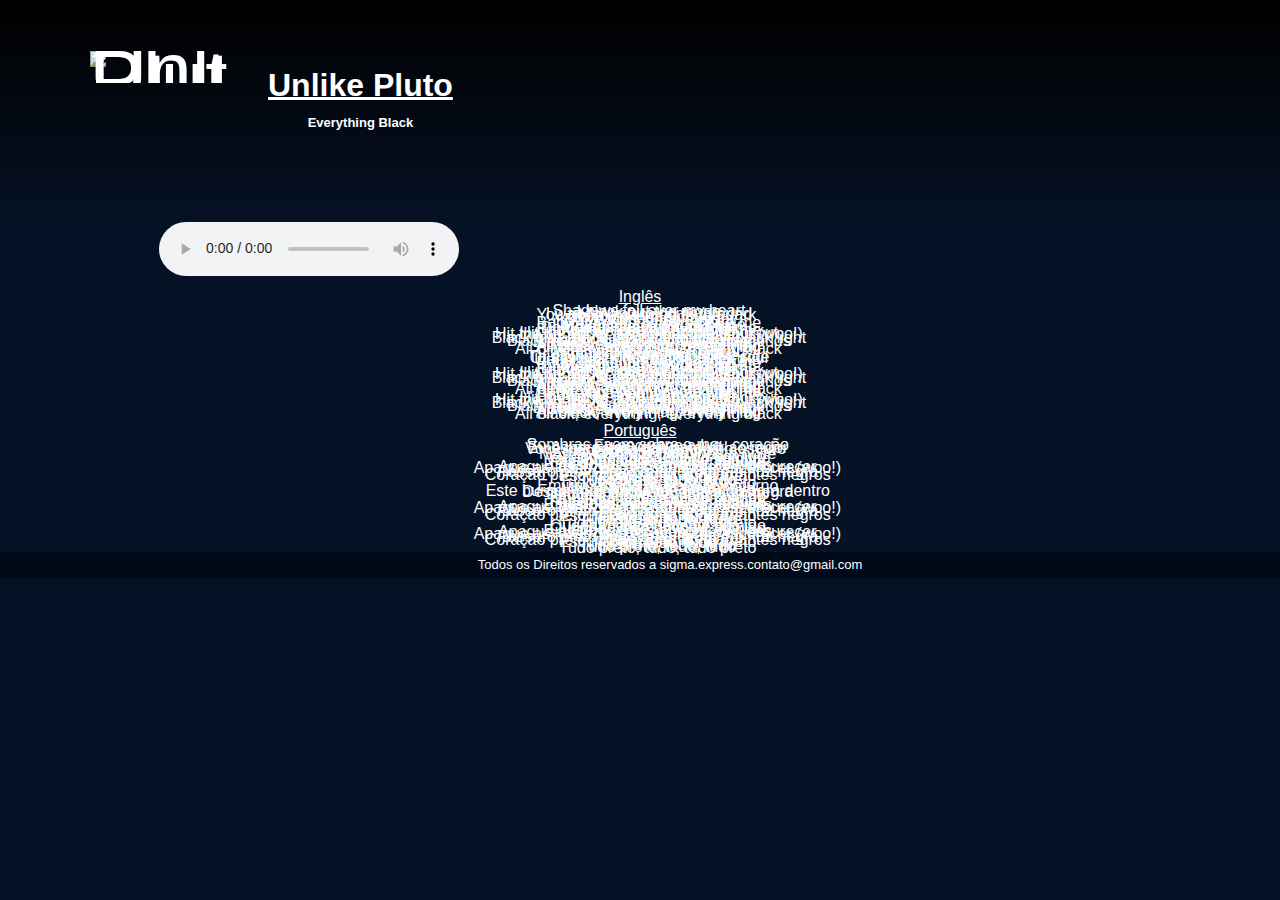
==== pages/Black.html @ 18821a56 "Create Black.html" ====
<!DOCTYPE html>
<html>
<head>
    <meta charset="UTF-8">
    <meta name="viewport" content="width=device-width, initial-scale=1.0">
    <link rel="stylesheet" href="../css/stylee.css">
    
    <title>Preto/Black</title>
</head>
<body>
    <header class="unlike">

        <img class="artista" src="..\imgs/musician/unlike999.png" alt="Unlike Pluto">

        <div class="artistaName">
        <p><b><u>Unlike Pluto</u></p>

        <div class="artistamusic">
            <p>Everything Black</p></b>
        </div>
<hr>
        
        
    </header>
    
    <div class="musica">
        <embed height="0" type="audio/midi" width="1" src="audio.mp3" volume="60" loop="false" autostart="false" />

        <audio controls>
            <source src="../mscs/Unlike Pluto - Everything Black (feat. Mike Taylor) [Official Lyric Video].mp3" type="audio/mpeg">
            <source src="../mscs/Unlike-Pluto-Everything-Black-_feat.-Mike-Taylor_-_Official-Lyric-Video_.ogg" type="audio/ogg">
            Seu navegador não suporta áudio tag.
        </audio>
    </div>
    
    <hr>
    
    <center>
     <div class="letra">
        <u>Inglês</u>
            <hr>
<pre>
    Shadows fall over my heart
    I black out the moon
    I wait for you to come around
    You got me dancing in the dark <br>(dancing in the dark)
    I've closed my eyes
    But I won't sleep tonight
    
    Baby, you should come with me
    I'll take you to the dark side
    Me and you, you and me
    Do bad things in the night time
    Baby, you should come with me
    And we can kill the lights
    Hit the lights, let it blackout, blackout
    Hit the lights, let it blackout, blackout (woo!)
    
    Black bird, black moon, black sky, black light
    Black, everything black
    Black heart, black keys, black diamonds
    Blackout, black, everything black
    Black, everything, everything
    All black, everything, everything
    All black, everything, everything
    All black, everything, everything black
    
    In a nocturnal state of mind
    Children of the night
    But it's the only way alive
    This black hole's pulling me inside
    Of this black heart, this black soul
    Underneath this black, black sky
    
    Baby, you should come with me
    I'll take you to the dark side
    Me and you, you and me
    Do bad things in the night time
    Baby, you should come with me
    And we can kill the lights
    Hit the lights, let it blackout, blackout
    Hit the lights, let it blackout, blackout (woo!)
    
    Black bird, black moon, black sky, black light
    Black, everything black
    Black heart, black keys, black diamonds
    Blackout, black, everything black
    Black, everything, everything
    All black, everything, everything
    All black, everything, everything
    All black, everything, everything black
    
    Baby, you should come with me
    Me and you, you and me
    Baby, you should come with me
    And we can kill the lights
    Hit the lights, let it blackout, blackout
    Hit the lights, let it blackout, blackout (woo!)
    
    Black bird, black moon, black sky, black light
    Black, everything black
    Black heart, black keys, black diamonds
    Blackout, black, everything black
    Black, everything, everything
    All black, everything, everything
    All black, everything, everything
    All black, everything, everything black

    </pre>

    </div>
     
  <div class="letra">
    <u>Português</u>
    <hr>
    <pre>
        Sombras caem sobre o meu coração
        Eu escureço a lua
        Eu espero por você para vir ao redor
        Você me pegou dançando no escuro <br>(dançando no escuro)
        Eu fechei os olhos
        Mas eu não vou dormir esta noite
        
        Querida, você deve vir comigo
        Vou levá-la para o lado sombrio
        Eu e você, você e eu
        Fazemos coisas ruins na noite
        Querida, você deve vir comigo
        E nós podemos apagar as luzes
        Apague as luzes, deixe escurecer, escurecer
        Apague as luzes, deixe escurecer, escurecer (woo!)
        
        Pássaro preto, lua preta, céu preto, luz negra
        Preto, tudo preto
        Coração preto, chaves pretas, diamantes negros
        Escurecer, preto, tudo preto
        Preto, tudo, tudo
        Tudo preto, tudo, tudo
        Tudo preto, tudo, tudo
        Tudo preto, tudo, tudo preto
        
        Em um estado de espírito noturno
        Criança da noite
        Mas é a única maneira viva
        Este buraco negro está me puxando para dentro
        Desse coração preto, esta alma negra
        Debaixo deste céu negro, preto
        
        Querida, você deve vir comigo
        Vou levá-la para o lado negro
        Eu e você, você e eu
        Fazemos coisas ruins na noite
        Querida, você deve vir comigo
        E nós podemos apagar as luzes
        Apague as luzes, deixe escurecer, escurecer
        Apague as luzes, deixe escurecer, escurecer (woo!)
        
        Pássaro preto, lua preta, céu preto, luz negra
        Preto, tudo preto
        Coração preto, chaves pretas, diamantes negros
        Escurecer, preto, tudo preto
        Preto, tudo, tudo
        Tudo preto, tudo, tudo
        Tudo preto, tudo, tudo
        Tudo preto, tudo, tudo preto
        
        Querida, você deve vir comigo
        Eu e você, você e eu
        Querida, você deve vir comigo
        E nós podemos apagar as luzes
        Apague as luzes, deixe escurecer, escurecer
        Apague as luzes, deixe escurecer, escurecer (woo!)
        
        Pássaro preto, lua preta, céu preto, luz negra
        Preto, tudo preto
        Coração preto, chaves pretas, diamantes negros
        Escurecer, preto, tudo preto
        Preto, tudo, tudo
        Tudo preto, tudo, tudo
        Tudo preto, tudo, tudo
        Tudo preto, tudo, tudo preto

    </pre>

  </div>
</center>

<footer>
    Todos os Direitos reservados a sigma.express.contato@gmail.com
</footer>
</body>
</html>
---- css/stylee.css ----
* {
    padding:0;
    margin:0;
    vertical-align:baseline;
    list-style:none;
    border:0
}



/*tags padrões*/

html{
    background-color: #051124;
    color: #ffffff;
    font-family: 'Segoe UI', Tahoma, Geneva, Verdana, sans-serif;
    display: flex;
    display: inline;

    line-height: 160%;
}

header {
    max-height: fit-content;
    min-width: 100px;
    width: 100%;
    display: inline-flex;
    padding: 4%;
    font-size: 500%;
    line-height: 10%;
    color: white;
    min-height: 120px;
    margin: 20%,20%,20%;
  }

  .musica{
   margin-left: 12%;
  }


  /*detalhes sobre o artista e sua foto*/

.artista {
    height: 20%;
    max-width: 140px;
    margin-left: 3%;
}


.artistaName {
    font-family: Arial, Helvetica, sans-serif;
    margin-left: 3%;
    font-size: xx-large;
    text-underline-offset: 4%;
    text-align: center;
    margin-top: 30px;
}

.artistamusic{
    font-size: small;
    margin-top: 30px;
}

  /*aqui muda as cores das páginas de cada musica baseado no nome do artista*/

  .madonna{
    background-image: linear-gradient(#d6d6d6, #051124);
  }

  .katy {
    background-image: linear-gradient(#ff0000, #051124);
  }
  
  .louis {
    background-image: linear-gradient(#1f9b00, #051124);
  }

  .unlike{
    background-image: linear-gradient(#000000, #051124);
  }

  .Tyler{
    background-image: linear-gradient(#006bf7, #051124);
  }

  /*aqui é a area da letra e seu titulo*/

  .letra1 {
    flex: 25%;
    padding: 20px;
    display: inline-flex;
    width: 35%;
  }

  .letra2 {
    flex: 25%;
    padding: 20px;
    display: inline-flex;
    width: 35%;
  }
  


  .lingua1{
    flex: 25%;
    padding: 20px;
    display: inline-flex;
    width: 35%;
    margin-right: 20px;
    justify-content: center;
    background-color: gray;
    border-radius: 100px;
  }

  .lingua2 {
    flex: 25%;
    padding: 20px;
    display: inline-flex;
    width: 35%;
    justify-content: center;
    background-color: gray;
    border-radius: 100px;
  }
  


/*apenas o Lirycs*/

pre{
    font-family: Arial, Helvetica, sans-serif;
    line-height: 10%;
}

/*css dos botões ⬇️*/

.titulo{
    color: white;
    text-align: center;
    margin-bottom: 50px;
}

.img1{
    width: 50px;
    text-align: center;
    margin: 10px 10px 10px 10px;
}

.imag1{
    background-image: url(https://jornaleconomico.pt/wp-content/uploads/2017/09/furac%C3%A3o1.jpg);
}

.img2{
    width: 50px;
    text-align: center;
    margin: 10px 10px 10px 10px;
}

.imag2{
    background-image: url(https://img.pikbest.com/back_our/bg/20201009/bg/1284794adb05a_410846.jpg!w700wp);
}

.img3{
    width: 50px;
    text-align: center;
    margin: 10px 10px 10px 10px;
    background-image: url();
}

.imag3{
    background-image: url(https://i.pinimg.com/originals/06/15/dd/0615dd717d7971386f2b36c6a67af105.jpg);
}

.img4{
    width: 50px;
    text-align: center;
    margin: 10px 10px 10px 10px;
}

.imag4{
    background-image: url(https://i0.wp.com/www.riograndesierraclub.org/wp-content/uploads/2015/06/ocean-water-banner-dark.jpg?ssl=1);
}

.img5{
    width: 50px;
    text-align: center;
    margin: 10px 10px 10px 10px;
}

.imag5{
    background-image: url(https://wallpapersmug.com/download/1920x1080/40f13d/dark-hatred-video-game-art.jpg);
}

.img6{
    width: 50px;
    text-align: center;
    margin: 10px 10px 10px 10px;
}

.imag6{
    background-image: url(https://cdn.wallpapersafari.com/27/7/CD6IWE.jpg);
}


/********************************************/
.botao1{
    border-radius: 6px;
    border: none;
    background-color: rgb(255, 255, 255);
    color: rgb(0, 0, 0);
    text-align: center;
    font-size: 22px;
    padding: 0px 10px 0px 0px;
    width: 200px;
    cursor: pointer;
    margin: 10px 10px 10px 10px;
}

.botao2{
    border-radius: 6px;
    border: none;
    background-color: rgb(255, 0, 0);
    color: rgb(255, 255, 255);
    text-align: center;
    font-size: 22px;
    padding: 0px 10px 0px 0px;
    width: 200px;
    cursor: pointer;
    margin: 10px;
}

.botao3{
    border-radius: 6px;
    border: none;
    background-color: green;
    color: rgb(0, 0, 0);
    text-align: center;
    font-size: 22px;
    padding: 0px 10px 0px 0px;
    width: 200px;
    cursor: pointer;
    margin: 10px;
}

.botao4{
    border-radius: 6px;
    border: none;
    background-color: blue;
    color: rgb(0, 0, 0);
    text-align: center;
    font-size: 22px;
    padding: 0px 10px 0px 0px;
    width: 200px;
    cursor: pointer;
    margin: 10px;
}

.botao5{
    border-radius: 6px;
    border: none;
    background-color: rgb(0, 0, 0);
    color: rgb(255, 255, 255);
    text-align: center;
    font-size: 22px;
    padding: 0px 10px 0px 0px;
    width: 200px;
    cursor: pointer;
    margin: 10px;
}

.botao6{
    border-radius: 6px;
    border: none;
    background-color: gray;
    color: rgb(0, 0, 0);
    text-align: center;
    font-size: 22px;
    padding: 0px 10px 0px 0px;
    width: 200px;
    cursor: pointer;
    margin: 10px;
}
 



/**Botao White**/

.botao1 span{
    position: relative;
    transition: 0.50s;
}

.botao1 span:after {
    content: "→";
    position: absolute;
    opacity: 0;
    top: 0;
    right: -30px;
    transition: 0.8s;
}

.botao1:hover span {
    padding-right: 33px;
}
    
.botao1:hover span:after {
    opacity: 1;
    right: 2;
}
/**FIM BRANCO**/



/**Botao Red**/

.botao2 span{
    position: relative;
    transition: 0.50s;
}

.botao2 span:after {
    content: "→";
    position: absolute;
    opacity: 0;
    top: 0;
    right: -30px;
    transition: 0.8s;
}

.botao2:hover span {
    padding-right: 33px;
}
    
.botao2:hover span:after {
    opacity: 1;
    right: 2;
}
/**FIM RED**/




/**Botao Green**/

.botao3 span{
    position: relative;
    transition: 0.50s;
}

.botao3 span:after {
    content: "→";
    position: absolute;
    opacity: 0;
    top: 0;
    right: -30px;
    transition: 0.8s;
}

.botao3:hover span {
    padding-right: 33px;
}
    
.botao3:hover span:after {
    opacity: 1;
    right: 2;
}
/**FIM GREEN**/





/**Botao Blue**/

.botao4 span{
    position: relative;
    transition: 0.50s;
}

.botao4 span:after {
    content: "→";
    position: absolute;
    opacity: 0;
    top: 0;
    right: -30px;
    transition: 0.8s;
}

.botao4:hover span {
    padding-right: 33px;
}
    
.botao4:hover span:after {
    opacity: 1;
    right: 2;
}
/**FIM BLUE**/





/**Botao Black**/

.botao5 span{
    position: relative;
    transition: 0.50s;
}

.botao5 span:after {
    content: "→";
    position: absolute;
    opacity: 0;
    top: 0;
    right: -30px;
    transition: 0.8s;
}

.botao5:hover span {
    padding-right: 33px;
}
    
.botao5:hover span:after {
    opacity: 1;
    right: 2;
}
/**FIM BLACK**/





/**Botao Incolor**/

.botao6 span{
    position: relative;
    transition: 0.50s;
}

.botao6 span:after {
    content: "→";
    position: absolute;
    opacity: 0;
    top: 0;
    right: -30px;
    transition: 0.8s;
}

.botao6:hover span {
    padding-right: 33px;
}
    
.botao6:hover span:after {
    opacity: 1;
    right: 2;
}
/**FIM INCOLOR**/


footer{
    color: white;
    background-color:#000918 ;
    text-align: center;
    font-size: small ;
    margin-right: -60px;
}
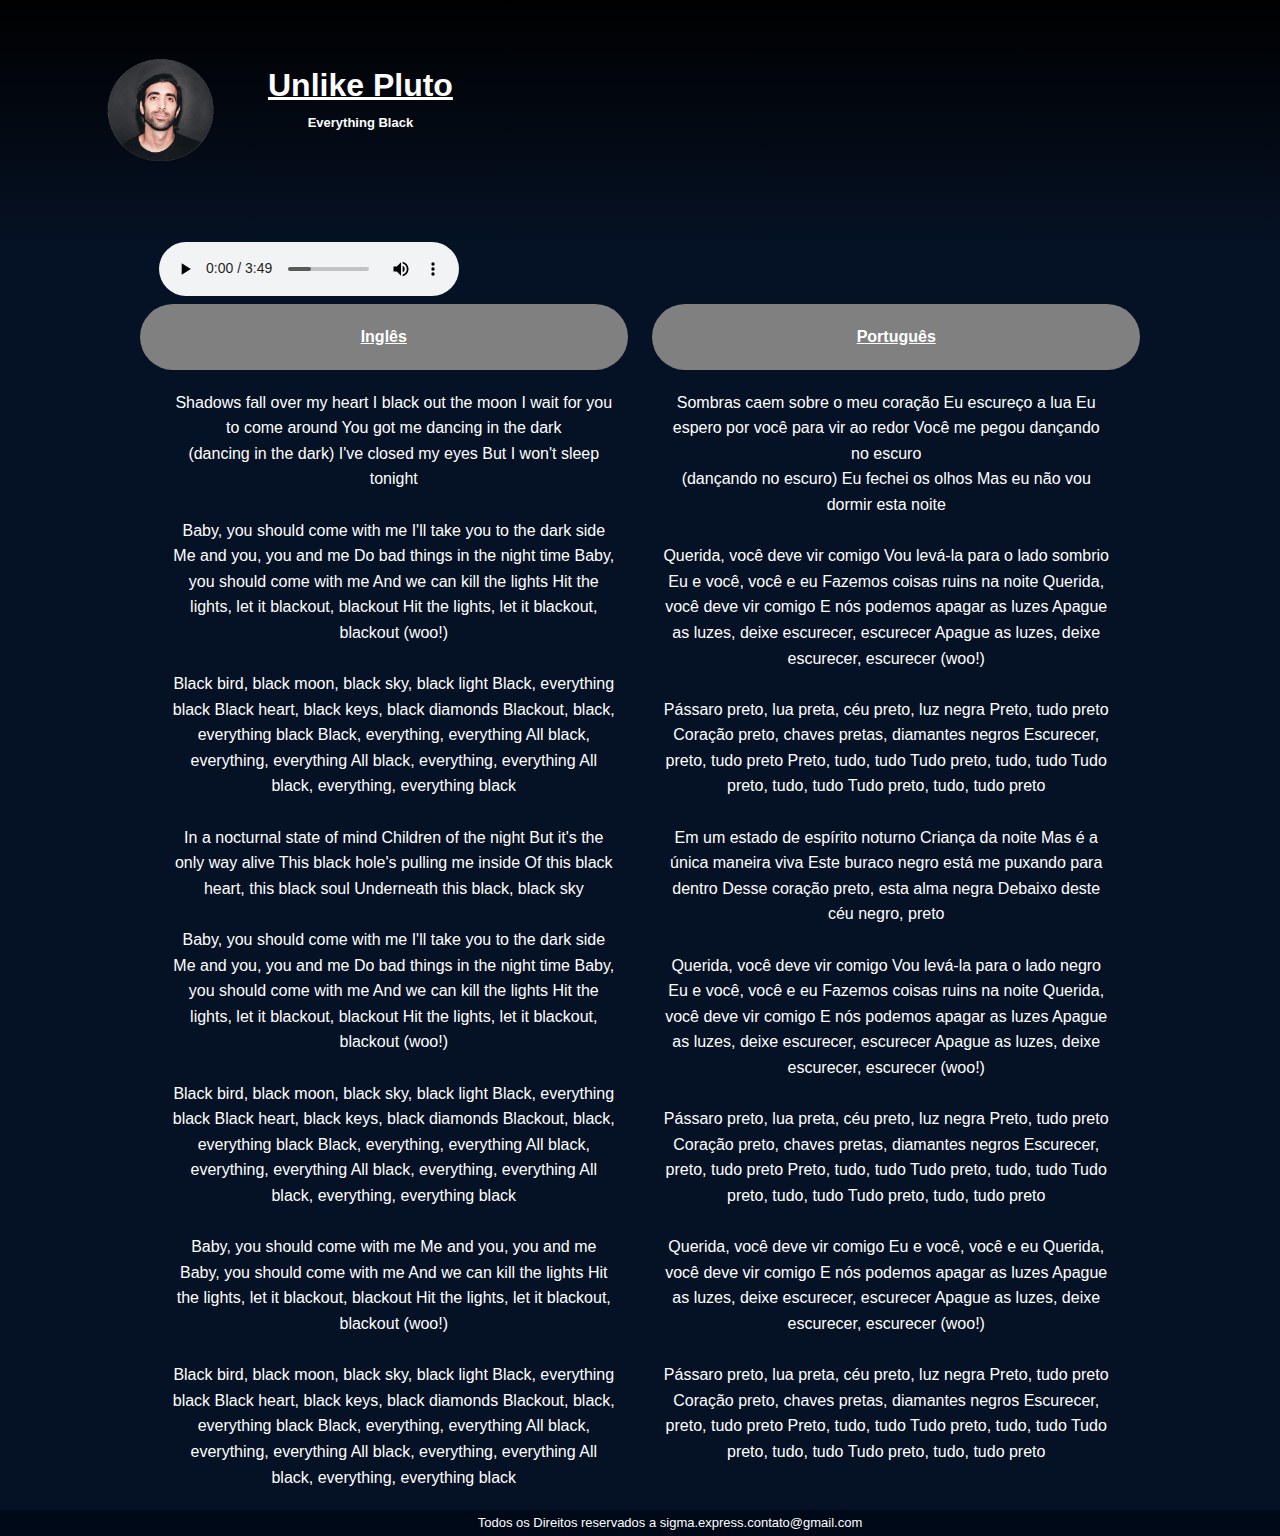
==== commit d2de6351: "Update Black.html" ====
--- a/pages/Black.html
+++ b/pages/Black.html
@@ -36,17 +36,22 @@
     <hr>
     
     <center>
-     <div class="letra">
-        <u>Inglês</u>
-            <hr>
-<pre>
+        <div class="lingua1">
+            <u><b>Inglês</b></u>
+        </div>
+        <div class="lingua2">
+            <u><b>Português</b></u>
+        </div>
+        
+        <div class="letra1">
+          <p>
     Shadows fall over my heart
     I black out the moon
     I wait for you to come around
     You got me dancing in the dark <br>(dancing in the dark)
     I've closed my eyes
     But I won't sleep tonight
-    
+    <br><br>
     Baby, you should come with me
     I'll take you to the dark side
     Me and you, you and me
@@ -55,7 +60,7 @@
     And we can kill the lights
     Hit the lights, let it blackout, blackout
     Hit the lights, let it blackout, blackout (woo!)
-    
+    <br><br>
     Black bird, black moon, black sky, black light
     Black, everything black
     Black heart, black keys, black diamonds
@@ -64,14 +69,14 @@
     All black, everything, everything
     All black, everything, everything
     All black, everything, everything black
-    
+    <br><br>
     In a nocturnal state of mind
     Children of the night
     But it's the only way alive
     This black hole's pulling me inside
     Of this black heart, this black soul
     Underneath this black, black sky
-    
+    <br><br>
     Baby, you should come with me
     I'll take you to the dark side
     Me and you, you and me
@@ -80,7 +85,7 @@
     And we can kill the lights
     Hit the lights, let it blackout, blackout
     Hit the lights, let it blackout, blackout (woo!)
-    
+    <br><br>
     Black bird, black moon, black sky, black light
     Black, everything black
     Black heart, black keys, black diamonds
@@ -89,14 +94,14 @@
     All black, everything, everything
     All black, everything, everything
     All black, everything, everything black
-    
+    <br><br>
     Baby, you should come with me
     Me and you, you and me
     Baby, you should come with me
     And we can kill the lights
     Hit the lights, let it blackout, blackout
     Hit the lights, let it blackout, blackout (woo!)
-    
+    <br><br>
     Black bird, black moon, black sky, black light
     Black, everything black
     Black heart, black keys, black diamonds
@@ -106,21 +111,20 @@
     All black, everything, everything
     All black, everything, everything black
 
-    </pre>
+    </p>
 
     </div>
      
-  <div class="letra">
-    <u>Português</u>
-    <hr>
-    <pre>
+    <div class="letra2">
+
+        <p>
         Sombras caem sobre o meu coração
         Eu escureço a lua
         Eu espero por você para vir ao redor
         Você me pegou dançando no escuro <br>(dançando no escuro)
         Eu fechei os olhos
         Mas eu não vou dormir esta noite
-        
+        <br><br>
         Querida, você deve vir comigo
         Vou levá-la para o lado sombrio
         Eu e você, você e eu
@@ -129,7 +133,7 @@
         E nós podemos apagar as luzes
         Apague as luzes, deixe escurecer, escurecer
         Apague as luzes, deixe escurecer, escurecer (woo!)
-        
+        <br><br>
         Pássaro preto, lua preta, céu preto, luz negra
         Preto, tudo preto
         Coração preto, chaves pretas, diamantes negros
@@ -138,14 +142,14 @@
         Tudo preto, tudo, tudo
         Tudo preto, tudo, tudo
         Tudo preto, tudo, tudo preto
-        
+        <br><br>
         Em um estado de espírito noturno
         Criança da noite
         Mas é a única maneira viva
         Este buraco negro está me puxando para dentro
         Desse coração preto, esta alma negra
         Debaixo deste céu negro, preto
-        
+        <br><br>
         Querida, você deve vir comigo
         Vou levá-la para o lado negro
         Eu e você, você e eu
@@ -154,7 +158,7 @@
         E nós podemos apagar as luzes
         Apague as luzes, deixe escurecer, escurecer
         Apague as luzes, deixe escurecer, escurecer (woo!)
-        
+        <br><br>
         Pássaro preto, lua preta, céu preto, luz negra
         Preto, tudo preto
         Coração preto, chaves pretas, diamantes negros
@@ -163,14 +167,14 @@
         Tudo preto, tudo, tudo
         Tudo preto, tudo, tudo
         Tudo preto, tudo, tudo preto
-        
+        <br><br>
         Querida, você deve vir comigo
         Eu e você, você e eu
         Querida, você deve vir comigo
         E nós podemos apagar as luzes
         Apague as luzes, deixe escurecer, escurecer
         Apague as luzes, deixe escurecer, escurecer (woo!)
-        
+        <br><br>
         Pássaro preto, lua preta, céu preto, luz negra
         Preto, tudo preto
         Coração preto, chaves pretas, diamantes negros
@@ -180,7 +184,7 @@
         Tudo preto, tudo, tudo
         Tudo preto, tudo, tudo preto
 
-    </pre>
+    </p>
 
   </div>
 </center>
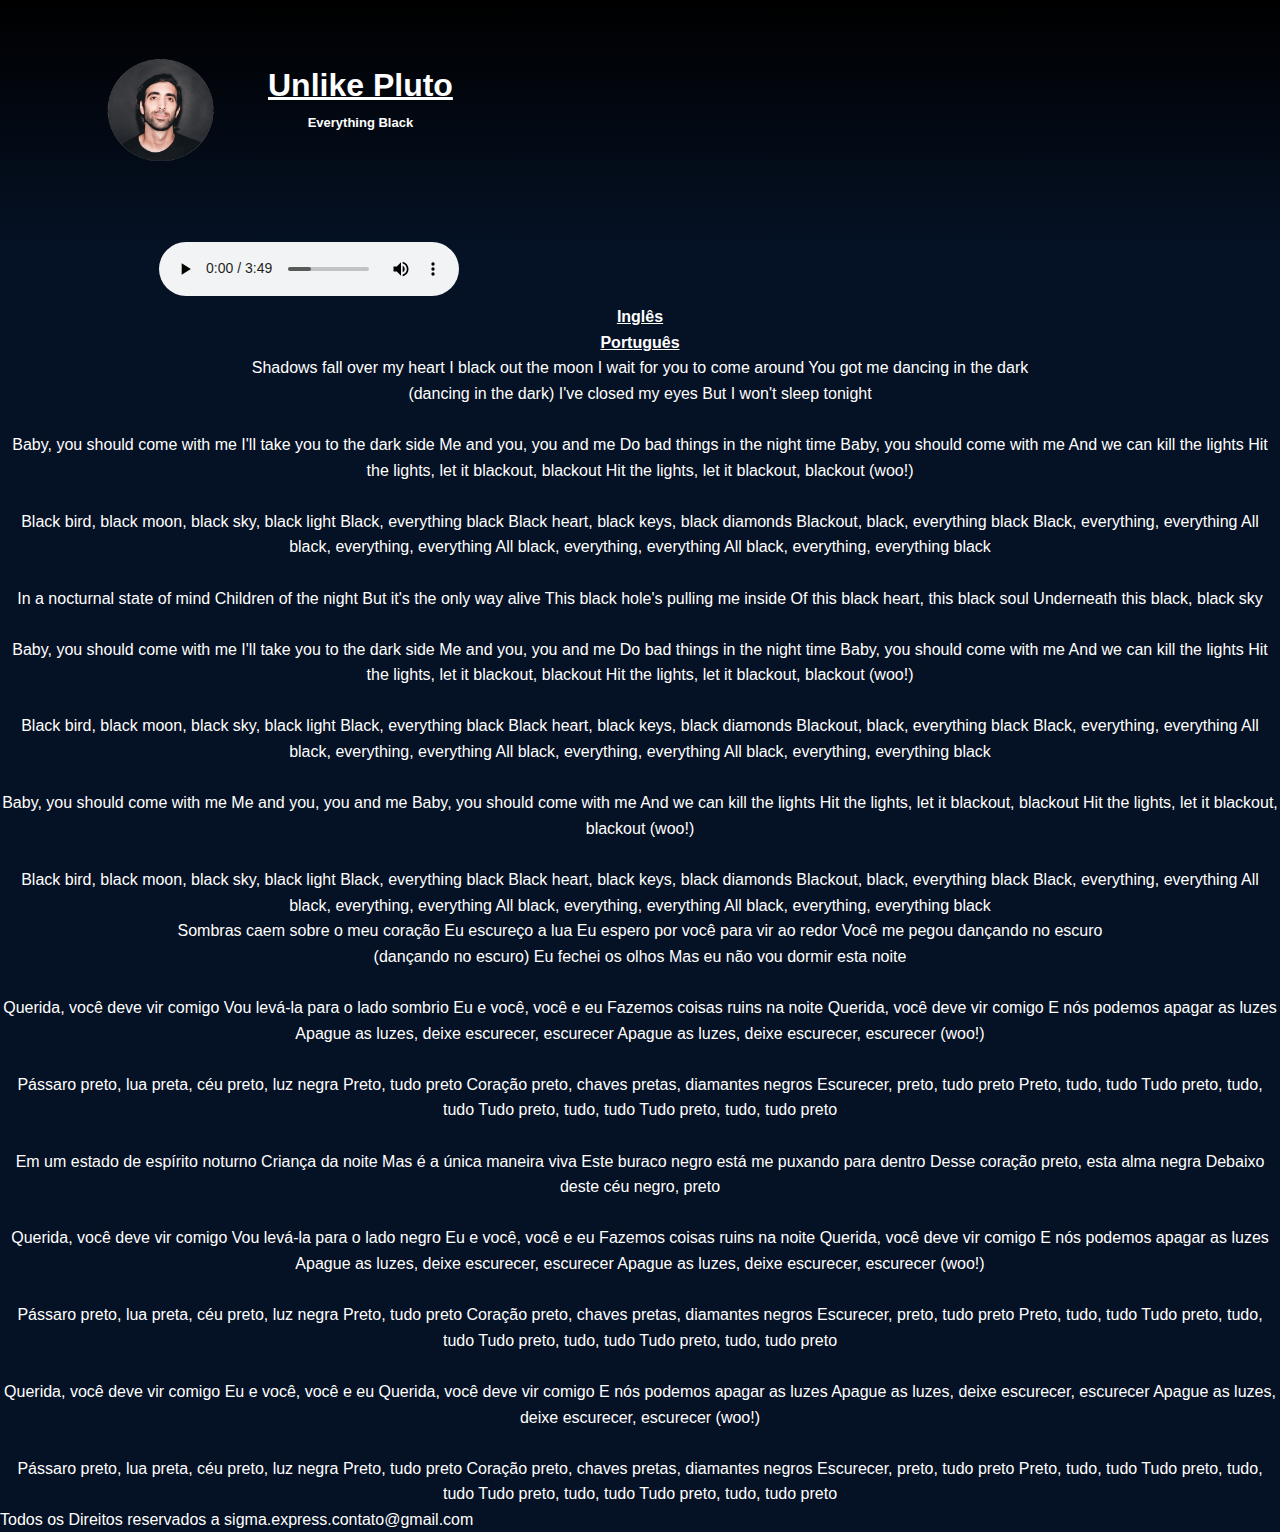
==== commit f0757f27: "Update Black.html" ====
--- a/pages/Black.html
+++ b/pages/Black.html
@@ -36,10 +36,10 @@
     <hr>
     
     <center>
-        <div class="lingua1">
+        <div class="lingua9">
             <u><b>Inglês</b></u>
         </div>
-        <div class="lingua2">
+        <div class="lingua10">
             <u><b>Português</b></u>
         </div>
         
--- a/css/stylee.css
+++ b/css/stylee.css
@@ -85,23 +85,123 @@
 
   /*aqui é a area da letra e seu titulo*/
 
-  .letra1 {
-    flex: 25%;
-    padding: 20px;
-    display: inline-flex;
-    width: 35%;
-  }
-
-  .letra2 {
-    flex: 25%;
-    padding: 20px;
-    display: inline-flex;
-    width: 35%;
+  /**WHITE START**/
+  .lingua1{
+    flex: 25%;
+    padding: 20px;
+    display: inline-flex;
+    width: 35%;
+    margin-right: 20px;
+    justify-content: center;
+    background-image: linear-gradient(#b8b8b8, #24242400);
+    border-radius: 100px;
+  }
+
+  .lingua2 {
+    flex: 25%;
+    padding: 20px;
+    display: inline-flex;
+    width: 35%;
+    justify-content: center;
+    background-image: linear-gradient(#b8b8b8, #24242400);
+    border-radius: 100px;
+  }
+/**WHITE FIM**/
+
+/**RED START**/
+  .lingua3{
+    flex: 25%;
+    padding: 20px;
+    display: inline-flex;
+    width: 35%;
+    margin-right: 20px;
+    justify-content: center;
+    background-image: linear-gradient(#ff0000, #24242400);
+    border-radius: 100px;
   }
   
-
-
-  .lingua1{
+.lingua4{
+    flex: 25%;
+    padding: 20px;
+    display: inline-flex;
+    width: 35%;
+    justify-content: center;
+    background-image: linear-gradient(#ff0000, #24242400);
+    border-radius: 100px;
+  }
+/**RED FIM**/
+  
+/**GREEN START**/
+.lingua5{
+    flex: 25%;
+    padding: 20px;
+    display: inline-flex;
+    width: 35%;
+    margin-right: 20px;
+    justify-content: center;
+    background-image: linear-gradient(#28ca00, #023d0000);
+    border-radius: 100px;
+  }
+
+  .lingua6{
+    flex: 25%;
+    padding: 20px;
+    display: inline-flex;
+    width: 35%;
+    justify-content: center;
+    background-image: linear-gradient(#28ca00, #023d0000);
+    border-radius: 100px;
+  }
+/**GREEN FIM**/
+
+
+/**BLUE START**/
+    .lingua7{
+    flex: 25%;
+    padding: 20px;
+    display: inline-flex;
+    width: 35%;
+    margin-right: 20px;
+    justify-content: center;
+    background-image:linear-gradient(to bottom, #006bf7,#051124);
+    border-radius: 100px;
+  }
+
+  .lingua8{
+    flex: 25%;
+    padding: 20px;
+    display: inline-flex;
+    width: 35%;
+    justify-content: center;
+    background-image:linear-gradient(to bottom, #006bf7,#051124);
+    border-radius: 100px;
+/**BLUE FIM**/
+
+/**BLACK START**/
+    .lingua9{
+    flex: 25%;
+    padding: 20px;
+    display: inline-flex;
+    width: 35%;
+    margin-right: 20px;
+    justify-content: center;
+    background-image:linear-gradient(to bottom, #000000,#051124);
+    border-radius: 100px;
+  }
+
+  .lingua10{
+    flex: 25%;
+    padding: 20px;
+    display: inline-flex;
+    width: 35%;
+    justify-content: center;
+    background-image:linear-gradient(to bottom, #000000,#051124);
+    border-radius: 100px;
+  }
+/**BLACK FIM**/
+
+/**INCOLOR START**/
+  .lingua11{
     flex: 25%;
     padding: 20px;
     display: inline-flex;
@@ -112,15 +212,18 @@
     border-radius: 100px;
   }
 
-  .lingua2 {
-    flex: 25%;
-    padding: 20px;
-    display: inline-flex;
-    width: 35%;
+  .lingua12{
+    flex: 25%;
+    padding: 20px;
+    display: inline-flex;
+    width: 35%;
+    margin-right: 20px;
     justify-content: center;
     background-color: gray;
     border-radius: 100px;
   }
+
+/**INCOLOR FIM**/
   
 
 
